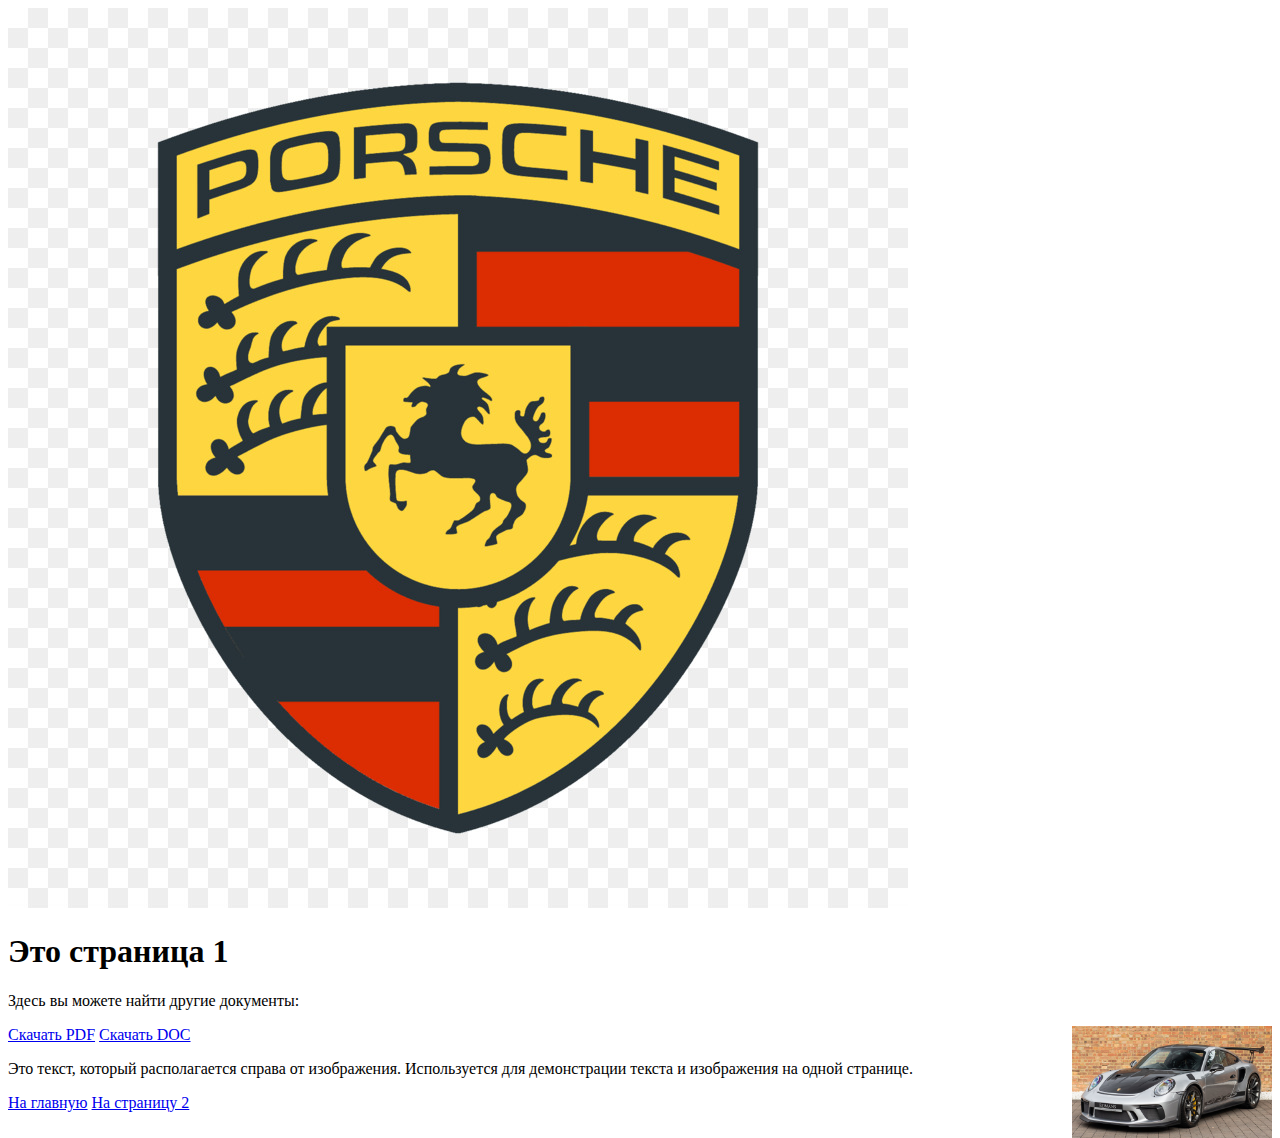
==== page1.htm @ 5cb150ab "Add files via upload" ====
<!DOCTYPE html>
<html lang="ru">
<head>
    <meta charset="UTF-8">
    <meta name="viewport" content="width=device-width, initial-scale=1.0">
    <title>Страница 1</title>
    <style>
        /* Поместите сюда свой CSS, аналогично главной странице */
    </style>
</head>
<body>
    <a href="index.html">
        <img src="images/logo.png" alt="Логотип" class="logo">
    </a>
    <h1>Это страница 1</h1>
    <p>Здесь вы можете найти другие документы:</p>
    <a href="documents/example.pdf">Скачать PDF</a>
    <a href="documents/example.docx">Скачать DOC</a>
    
    <img src="images/example.jpg" alt="Пример изображения" style="float: right; width: 200px;">
    <div style="overflow: auto;">
        <p>Это текст, который располагается справа от изображения. Используется для демонстрации текста и изображения на одной странице.</p>
    </div>
    <a href="index.html">На главную</a>
    <a href="page2.html">На страницу 2</a>
</body>
</html>
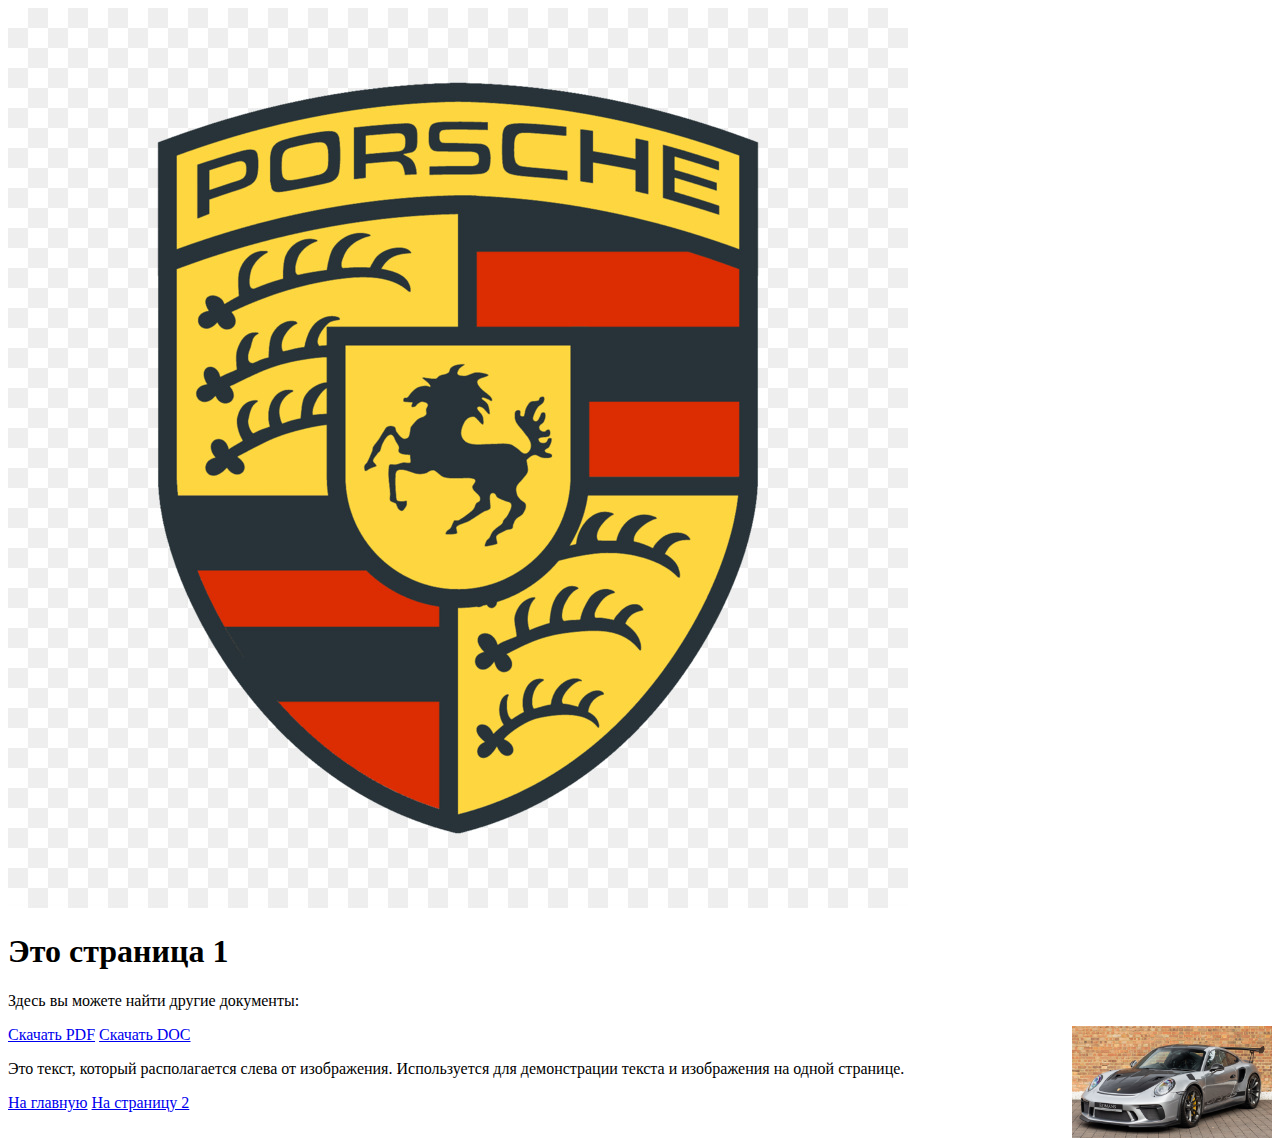
==== commit 2319dd90: "Update page1.htm" ====
--- a/page1.htm
+++ b/page1.htm
@@ -5,11 +5,11 @@
     <meta name="viewport" content="width=device-width, initial-scale=1.0">
     <title>Страница 1</title>
     <style>
-        /* Поместите сюда свой CSS, аналогично главной странице */
+       
     </style>
 </head>
 <body>
-    <a href="index.html">
+    <a href="site/index.html">
         <img src="images/logo.png" alt="Логотип" class="logo">
     </a>
     <h1>Это страница 1</h1>
@@ -19,9 +19,9 @@
     
     <img src="images/example.jpg" alt="Пример изображения" style="float: right; width: 200px;">
     <div style="overflow: auto;">
-        <p>Это текст, который располагается справа от изображения. Используется для демонстрации текста и изображения на одной странице.</p>
+        <p>Это текст, который располагается слева от изображения. Используется для демонстрации текста и изображения на одной странице.</p>
     </div>
-    <a href="index.html">На главную</a>
-    <a href="page2.html">На страницу 2</a>
+    <a href="site/index.htm">На главную</a>
+    <a href="site/page2.htm">На страницу 2</a>
 </body>
-</html>+</html>
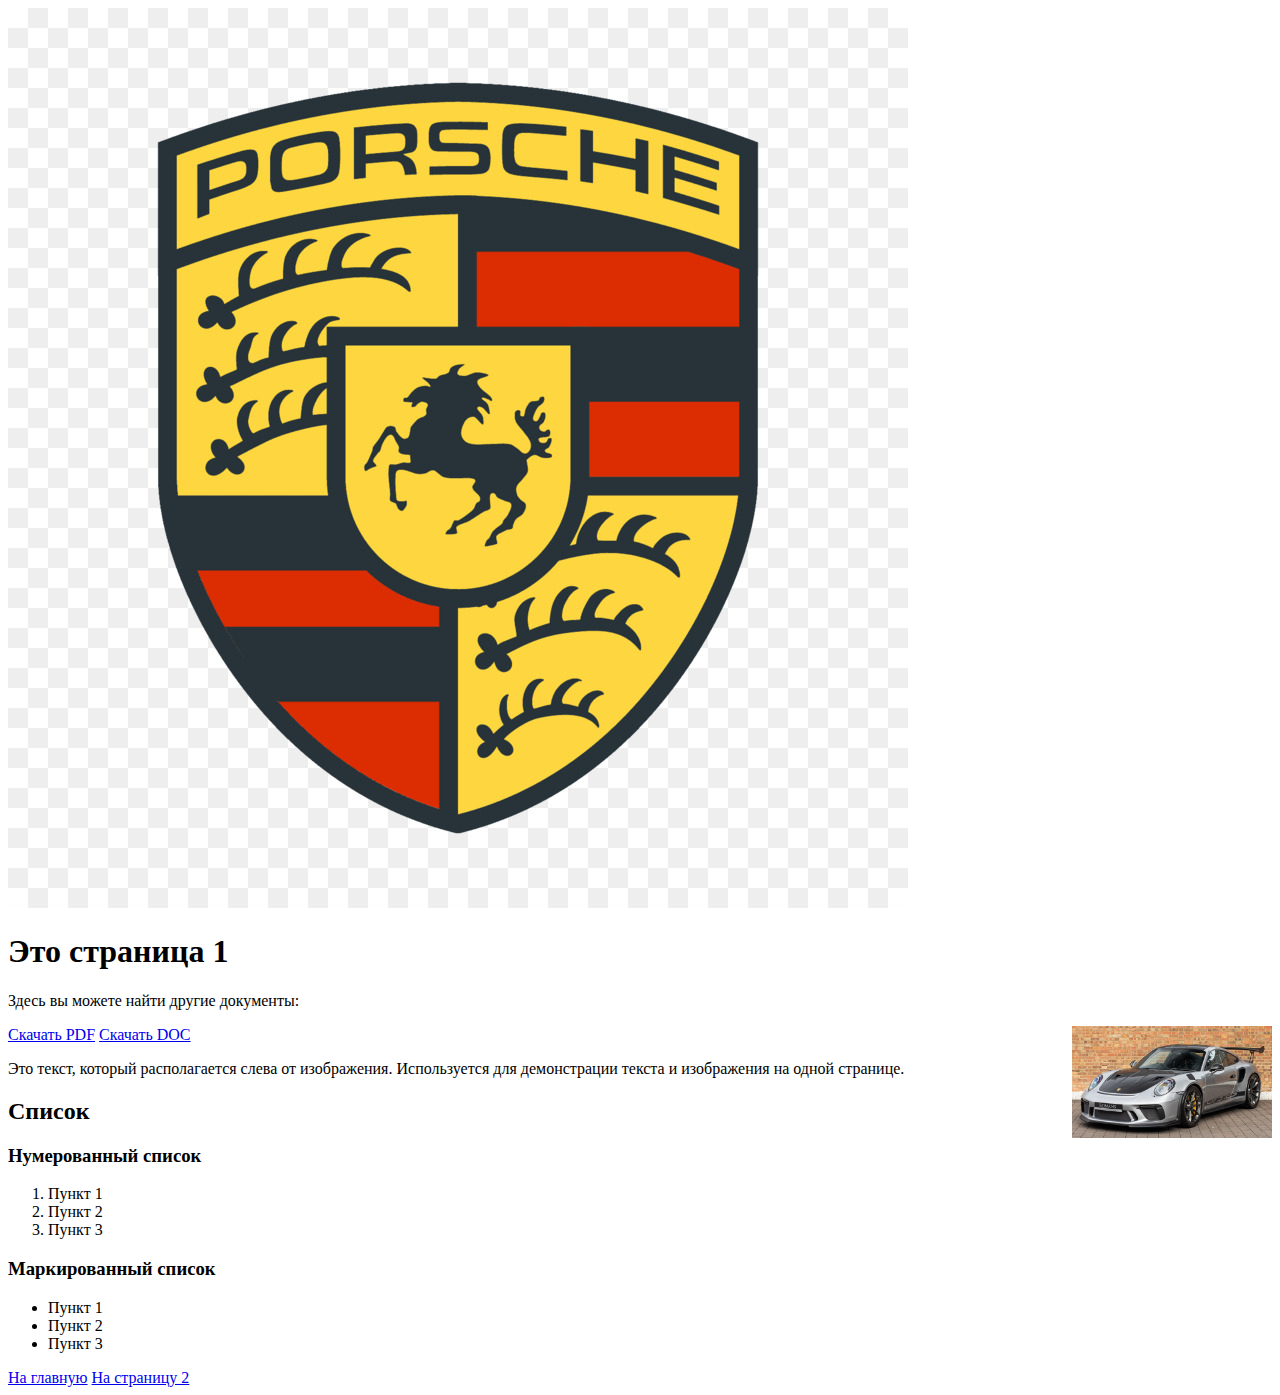
==== commit 1f77a1dc: "Update page1.htm" ====
--- a/page1.htm
+++ b/page1.htm
@@ -9,7 +9,7 @@
     </style>
 </head>
 <body>
-    <a href="site/index.html">
+    <a href="index.html">
         <img src="images/logo.png" alt="Логотип" class="logo">
     </a>
     <h1>Это страница 1</h1>
@@ -20,8 +20,21 @@
     <img src="images/example.jpg" alt="Пример изображения" style="float: right; width: 200px;">
     <div style="overflow: auto;">
         <p>Это текст, который располагается слева от изображения. Используется для демонстрации текста и изображения на одной странице.</p>
+        <h2>Список</h2>
+        <h3>Нумерованный список</h3>
+        <ol>
+            <li>Пункт 1</li>
+            <li>Пункт 2</li>
+            <li>Пункт 3</li>
+        </ol>
+        <h3>Маркированный список</h3>
+        <ul>
+            <li>Пункт 1</li>
+            <li>Пункт 2</li>
+            <li>Пункт 3</li>
+        </ul>
     </div>
-    <a href="site/index.htm">На главную</a>
-    <a href="site/page2.htm">На страницу 2</a>
+    <a href="index.htm">На главную</a>
+    <a href="page2.htm">На страницу 2</a>
 </body>
 </html>
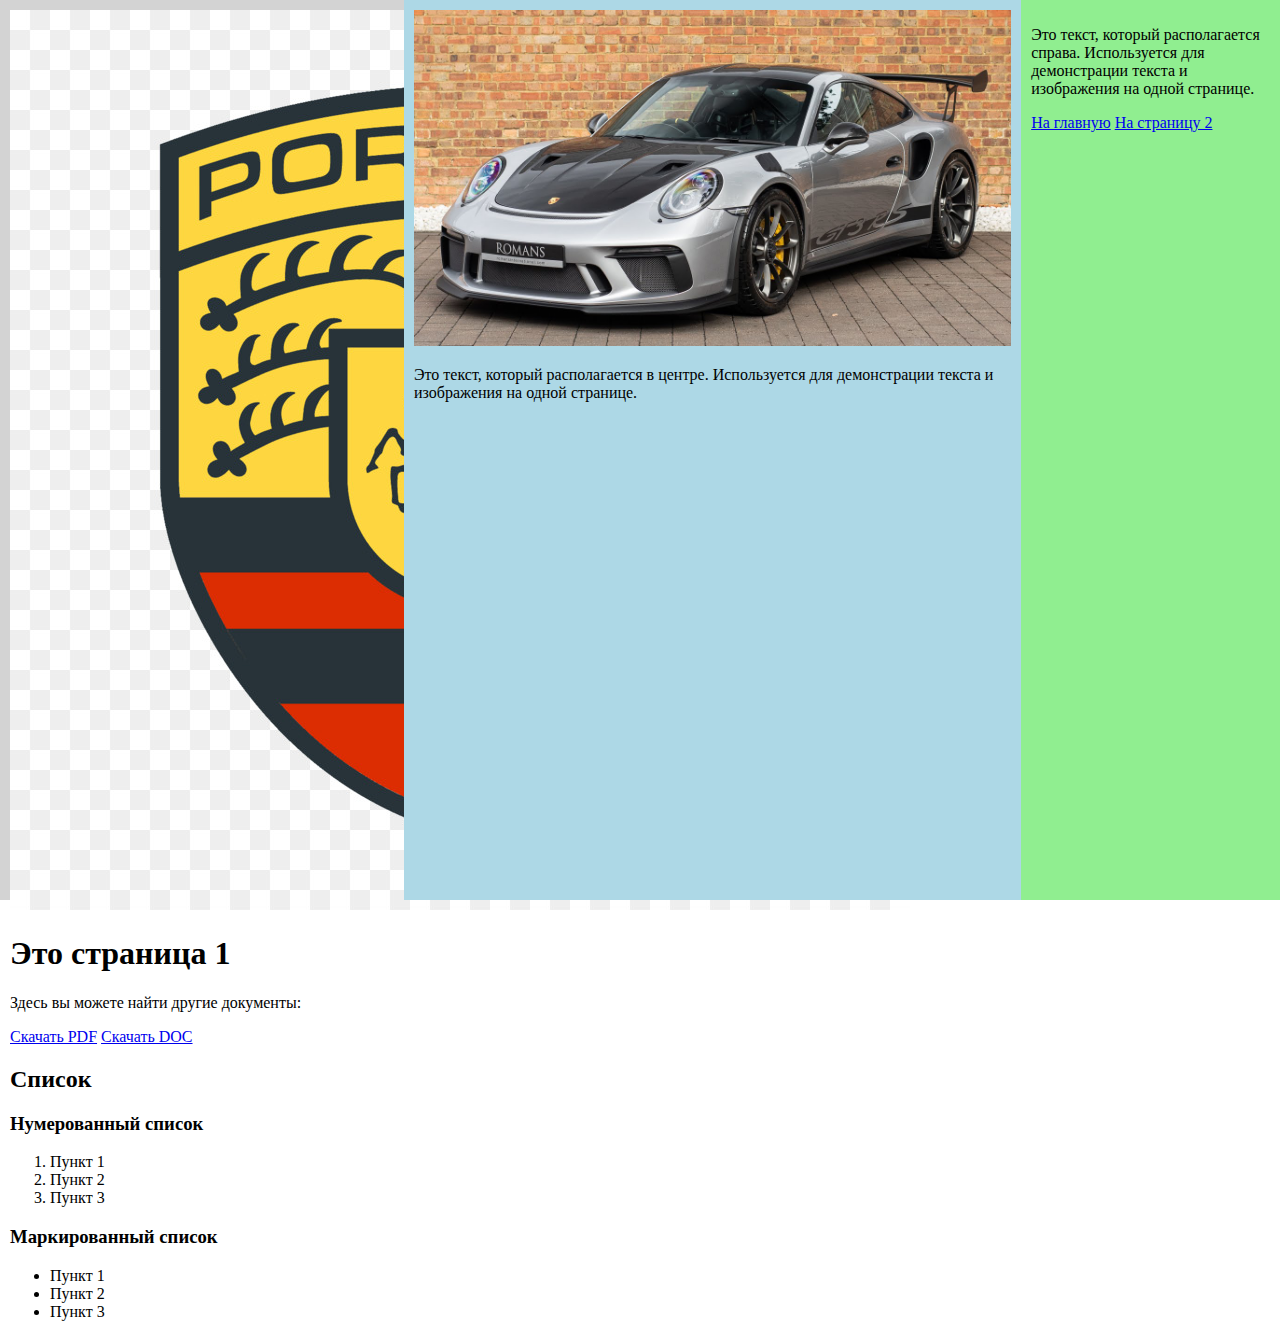
==== commit e5a1b7ad: "Update page1.htm" ====
--- a/page1.htm
+++ b/page1.htm
@@ -5,36 +5,68 @@
     <meta name="viewport" content="width=device-width, initial-scale=1.0">
     <title>Страница 1</title>
     <style>
-       
+        body {
+            margin: 0; 
+        }
+
+        #main {
+            width: 100%;
+            height: 100vh;
+            display: flex;
+        }
+
+        #left {
+            width: 30%;
+            background-color: lightgray;
+            padding: 10px;
+        }
+
+        #center {
+            width: 50%;
+            background-color: lightblue;
+            padding: 10px;
+        }
+
+        #right {
+            width: 20%;
+            background-color: lightgreen;
+            padding: 10px;
+        }
     </style>
 </head>
 <body>
-    <a href="index.html">
-        <img src="images/logo.png" alt="Логотип" class="logo">
-    </a>
-    <h1>Это страница 1</h1>
-    <p>Здесь вы можете найти другие документы:</p>
-    <a href="documents/example.pdf">Скачать PDF</a>
-    <a href="documents/example.docx">Скачать DOC</a>
-    
-    <img src="images/example.jpg" alt="Пример изображения" style="float: right; width: 200px;">
-    <div style="overflow: auto;">
-        <p>Это текст, который располагается слева от изображения. Используется для демонстрации текста и изображения на одной странице.</p>
-        <h2>Список</h2>
-        <h3>Нумерованный список</h3>
-        <ol>
-            <li>Пункт 1</li>
-            <li>Пункт 2</li>
-            <li>Пункт 3</li>
-        </ol>
-        <h3>Маркированный список</h3>
-        <ul>
-            <li>Пункт 1</li>
-            <li>Пункт 2</li>
-            <li>Пункт 3</li>
-        </ul>
+    <div id="main">
+        <div id="left">
+            <a href="index.html">
+                <img src="images/logo.png" alt="Логотип" class="logo">
+            </a>
+            <h1>Это страница 1</h1>
+            <p>Здесь вы можете найти другие документы:</p>
+            <a href="documents/example.pdf">Скачать PDF</a>
+            <a href="documents/example.docx">Скачать DOC</a>
+            <h2>Список</h2>
+            <h3>Нумерованный список</h3>
+            <ol>
+                <li>Пункт 1</li>
+                <li>Пункт 2</li>
+                <li>Пункт 3</li>
+            </ol>
+            <h3>Маркированный список</h3>
+            <ul>
+                <li>Пункт 1</li>
+                <li>Пункт 2</li>
+                <li>Пункт 3</li>
+            </ul>
+        </div>
+        <div id="center">
+            <img src="images/example.jpg" alt="Пример изображения" style="width: 100%; height: auto;">
+            <p>Это текст, который располагается в центре. Используется для демонстрации текста и изображения на одной странице.</p>
+        </div>
+        <div id="right">
+            <p>Это текст, который располагается справа. Используется для демонстрации текста и изображения на одной странице.</p>
+            <a href="index.htm">На главную</a>
+            <a href="page2.htm">На страницу 2</a>
+        </div>
     </div>
-    <a href="index.htm">На главную</a>
-    <a href="page2.htm">На страницу 2</a>
 </body>
 </html>
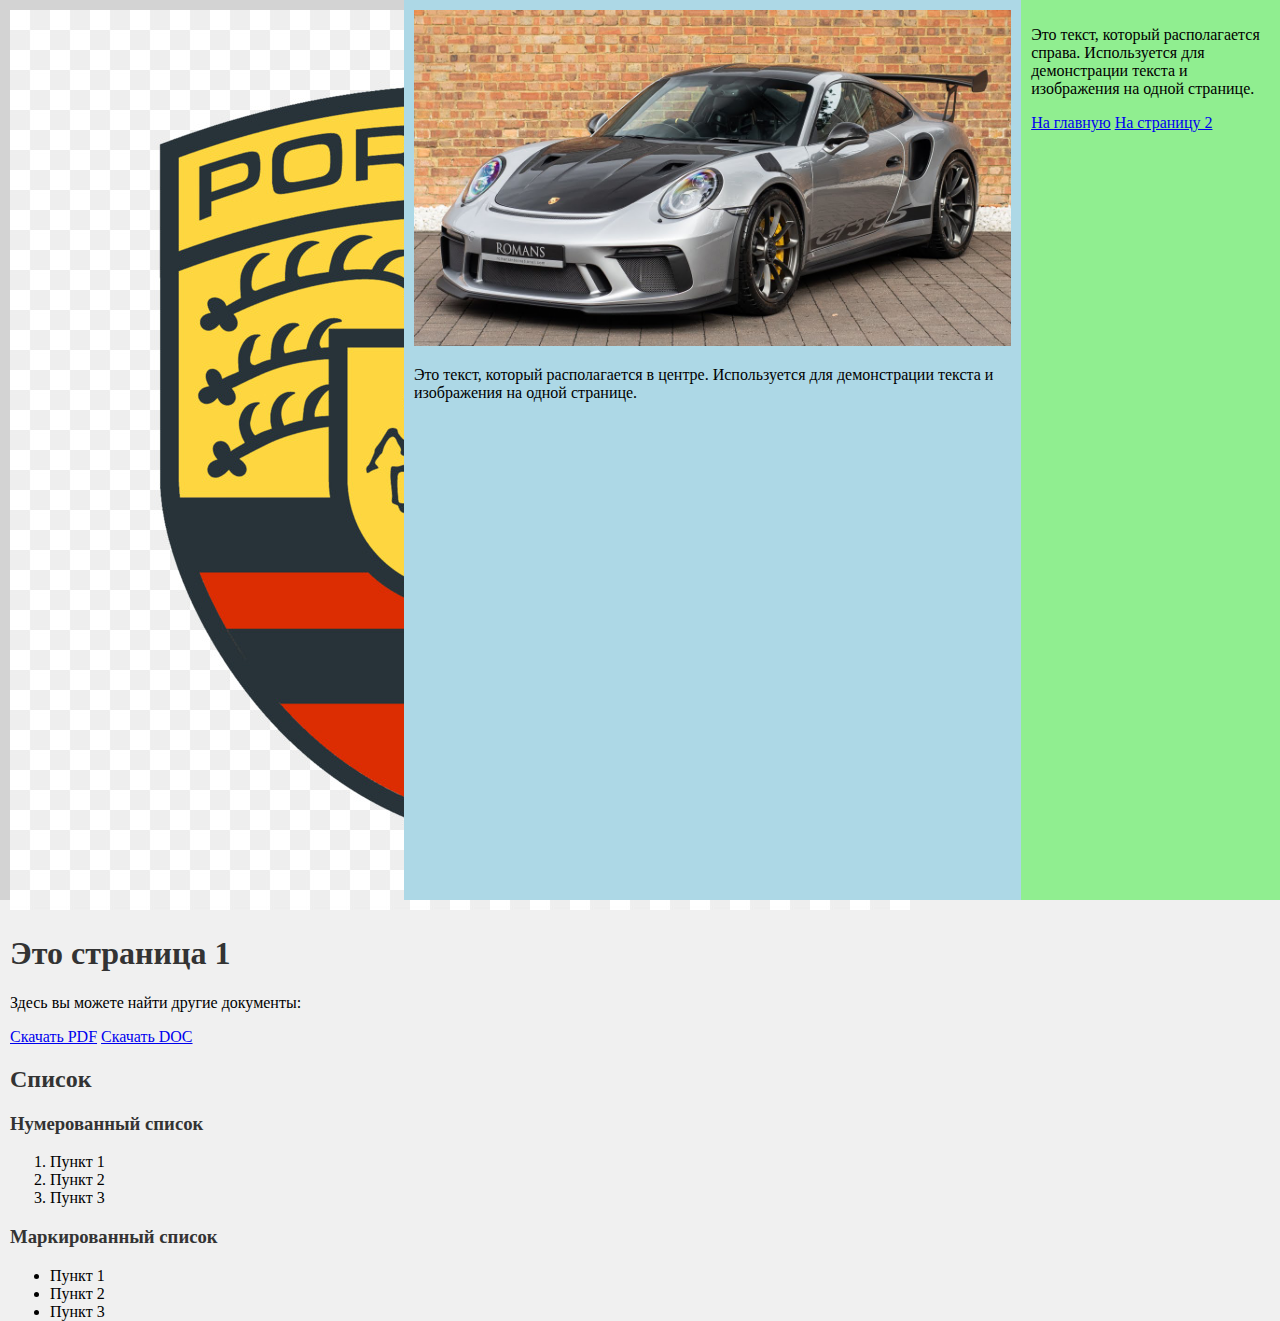
==== commit c846fdb3: "Update page1.htm" ====
--- a/page1.htm
+++ b/page1.htm
@@ -4,6 +4,7 @@
     <meta charset="UTF-8">
     <meta name="viewport" content="width=device-width, initial-scale=1.0">
     <title>Страница 1</title>
+    <link rel="stylesheet" href="style.css">
     <style>
         body {
             margin: 0; 
--- a/style.css
+++ b/style.css
@@ -0,0 +1,7 @@
+body {
+    background-color: #f0f0f0; /* Серый фон */
+}
+
+h1, h2, h3, h4, h5, h6 {
+    color: #333; /* Темно-серый цвет заголовков */
+}